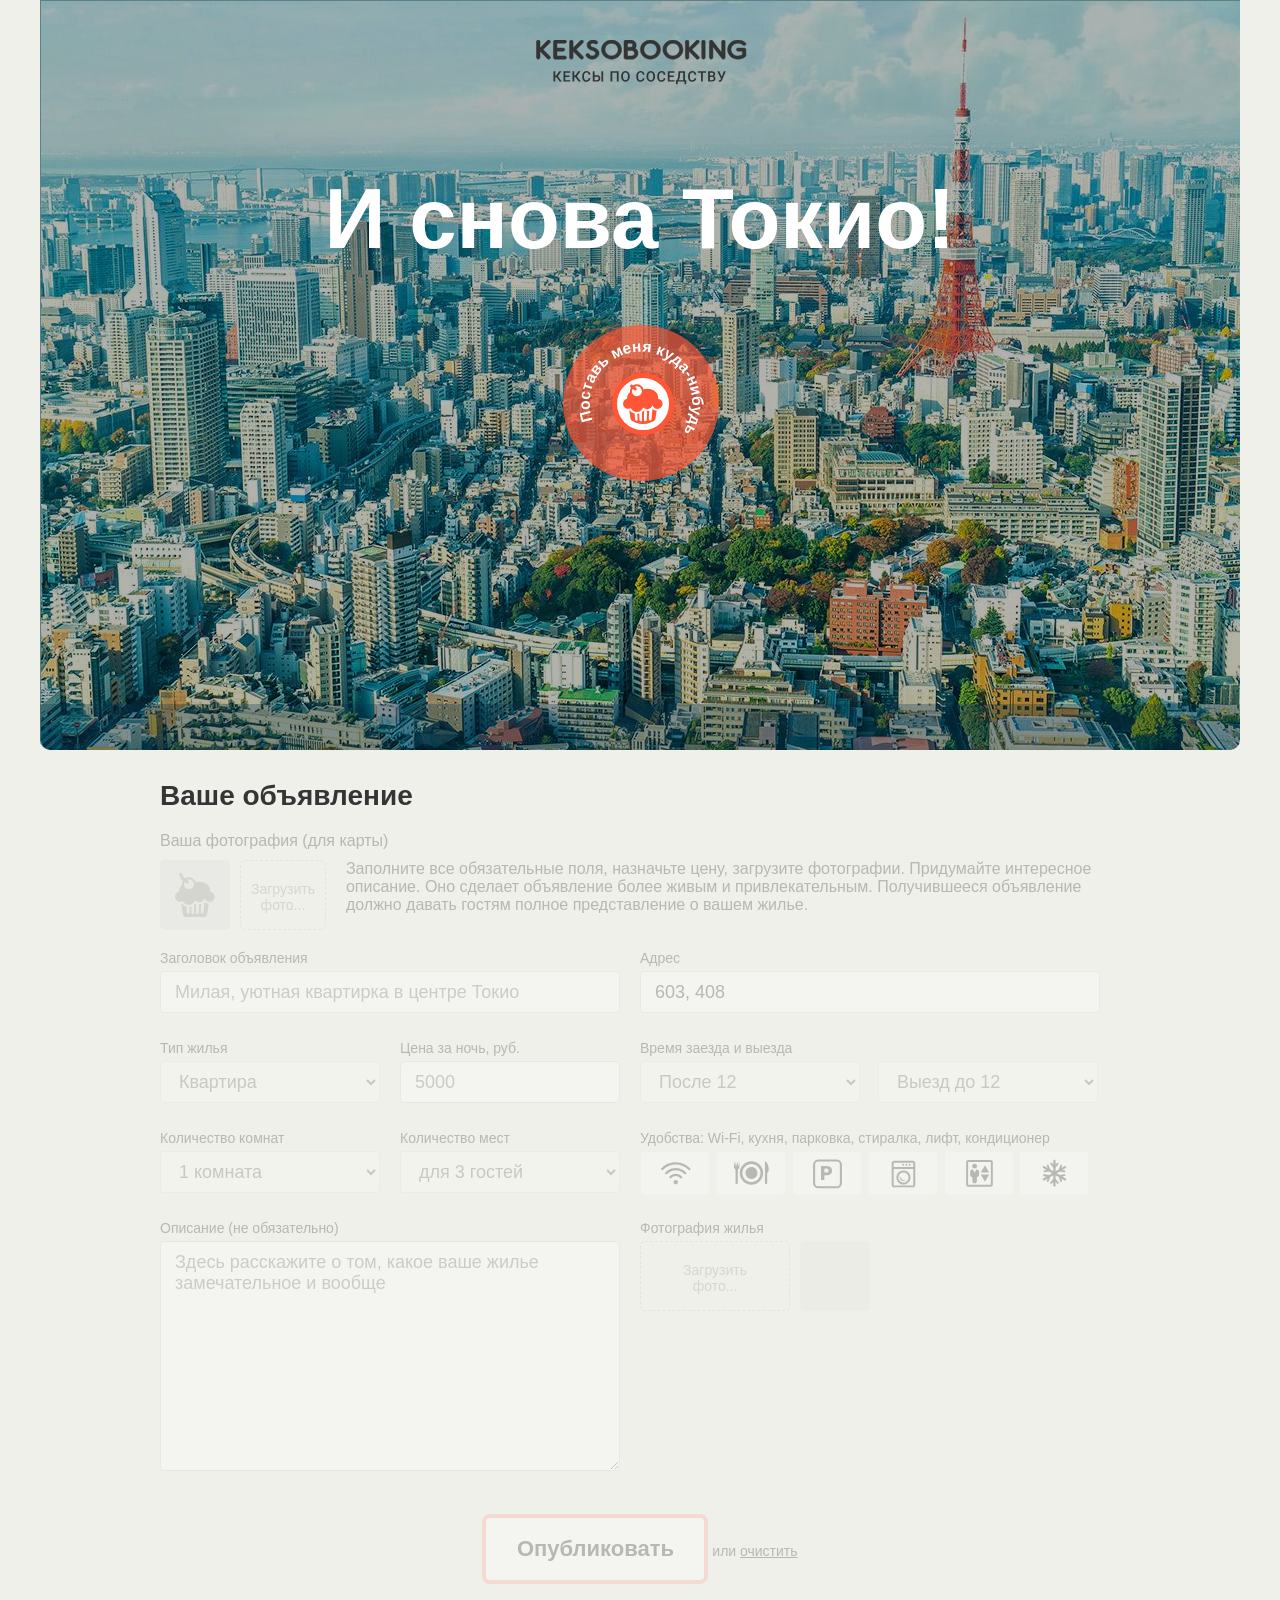
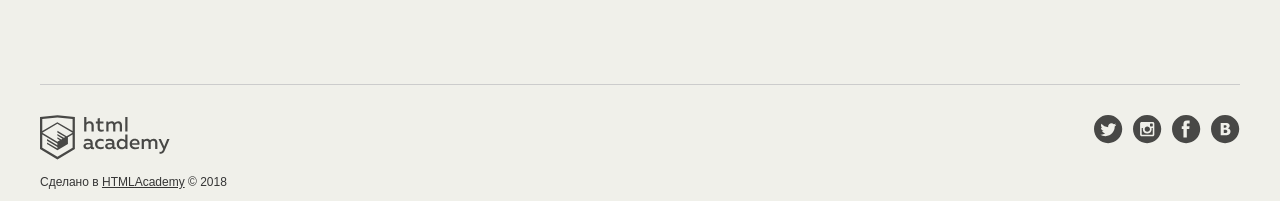
==== keksobooking/index.html @ 7815e1b5 "портфолио" ====
<!DOCTYPE html>
<html lang="ru">
<head>
  <meta charset="utf-8">
  <link rel="stylesheet" href="css/normalize.css">
  <link rel="stylesheet" href="css/style.css">
  <link rel="shortcut icon" href="favicon.ico" type="image/x-icon">
  <title>Кексобукинг</title>
</head>
<body>

  <main>
    <div class="promo">
      <h1 class="promo__title visually-hidden">Keksobooking. Кексы по соседству</h1>
      <img src="img/keksobooking.svg" alt="Keksobooking. Кексы по соседству" width="215" height="45">
    </div>

    <!-- Карта объявлений -->
    <section class="map map--faded">

      <!-- Метки объявлений -->
      <div class="map__pins">
        <div class="map__overlay">
          <h2 class="map__title">И снова Токио!</h2>
        </div>
        <button class="map__pin map__pin--main" style="left: 570px; top: 375px;">
          <img src="img/muffin-red.svg" width="40" height="44" draggable="false" alt="Метка объявления">
          <svg viewBox="0 0 70 70" width="156" height="156" aria-label="Метка для поиска жилья">
            <defs>
              <path d="M35,35m-23,0a23,23 0 1,1 46,0a23,23 0 1,1 -46,0" id="tophalf" />
            </defs>
            <ellipse cx="35" cy="35" rx="35" ry="35" fill="rgba(255, 86, 53, 0.7)" />
            <text><textPath xlink:href="#tophalf" startOffset="0">Поставь меня куда-нибудь</textPath></text>
          </svg>
        </button>
      </div>

      <!-- Фильтрация объявлений -->
      <div class="map__filters-container">
        <form action="#" class="map__filters" autocomplete="off">
          <select name="housing-type" id="housing-type" class="map__filter">
            <option value="any" selected>Любой тип жилья</option>
            <option value="palace">Дворец</option>
            <option value="flat">Квартира</option>
            <option value="house">Дом</option>
            <option value="bungalo">Бунгало</option>
          </select>
          <select name="housing-price" id="housing-price" class="map__filter">
            <option value="any" selected>Любая</option>
            <option value="middle">10000 - 50000&#x20bd;</option>
            <option value="low">до 10000&#x20bd;</option>
            <option value="high">от 50000&#x20bd;</option>
          </select>
          <select name="housing-rooms" id="housing-rooms" class="map__filter">
            <option value="any" selected>Любое число комнат</option>
            <option value="1">Одна комната</option>
            <option value="2">Две комнаты</option>
            <option value="3">Три комнаты</option>
          </select>
          <select name="housing-guests" id="housing-guests" class="map__filter">
            <option value="any" selected>Любое число гостей</option>
            <option value="2">Два гостя</option>
            <option value="1">Один гость</option>
            <option value="0">Не для гостей</option>
          </select>
          <fieldset id="housing-features" class="map__features">
            <input type="checkbox" name="features" value="wifi" id="filter-wifi" class="map__checkbox visually-hidden">
            <label class="map__feature map__feature--wifi" for="filter-wifi">Wi-Fi</label>
            <input type="checkbox" name="features" value="dishwasher" id="filter-dishwasher" class="map__checkbox visually-hidden">
            <label class="map__feature map__feature--dishwasher" for="filter-dishwasher">Посудомоечная машина</label>
            <input type="checkbox" name="features" value="parking" id="filter-parking" class="map__checkbox visually-hidden">
            <label class="map__feature map__feature--parking" for="filter-parking">Парковка</label>
            <input type="checkbox" name="features" value="washer" id="filter-washer" class="map__checkbox visually-hidden">
            <label class="map__feature map__feature--washer" for="filter-washer">Стиральная машина</label>
            <input type="checkbox" name="features" value="elevator" id="filter-elevator" class="map__checkbox visually-hidden">
            <label class="map__feature map__feature--elevator" for="filter-elevator">Лифт</label>
            <input type="checkbox" name="features" value="conditioner" id="filter-conditioner" class="map__checkbox visually-hidden">
            <label class="map__feature map__feature--conditioner" for="filter-conditioner">Кондиционер</label>
           </fieldset>
        </form>
      </div>
    </section>

    <!-- Форма объявления -->
    <section class="notice">
      <h2 class="notice__title">Ваше объявление</h2>
      <form class="ad-form ad-form--disabled" method="post" enctype="multipart/form-data" autocomplete="off" action=" https://js.dump.academy/keksobooking">
        <fieldset class="ad-form-header">
          <legend class="ad-form-header__title">Ваша фотография (для карты)</legend>
          <div class="ad-form-header__upload">
            <div class="ad-form-header__preview">
              <img src="img/muffin-grey.svg" alt="Аватар пользователя" width="40" height="44">
            </div>
            <div class="ad-form__field">
              <input type="file" id="avatar" name="avatar" class="ad-form-header__input visually-hidden" accept="image/png, image/jpeg, image/jpg">
              <label class="ad-form-header__drop-zone" for="avatar">Загрузить<br>фото...</label>
            </div>
            <p class="ad-form-header__info">Заполните все обязательные поля, назначьте цену, загрузите фотографии. Придумайте интересное описание. Оно сделает объявление более живым и привлекательным. Получившееся объявление должно давать гостям полное представление о вашем жилье.</p>
          </div>
        </fieldset>
        <fieldset class="ad-form__element ad-form__element--wide">
          <label class="ad-form__label" for="title">Заголовок объявления</label>
          <input id="title" name="title" type="text" placeholder="Милая, уютная квартирка в центре Токио">
        </fieldset>
        <fieldset class="ad-form__element ad-form__element--wide">
          <label class="ad-form__label" for="address">Адрес</label>
          <input id="address" name="address" type="text" readonly>
        </fieldset>
        <fieldset class="ad-form__element">
          <label class="ad-form__label" for="type">Тип жилья</label>
          <select id="type" name="type">
            <option value="bungalo">Бунгало</option>
            <option value="flat" selected>Квартира</option>
            <option value="house">Дом</option>
            <option value="palace">Дворец</option>
          </select>
        </fieldset>
        <fieldset class="ad-form__element">
          <label class="ad-form__label" for="price">Цена за ночь, руб.</label>
          <input id="price" name="price" type="number" placeholder="5000" min="1000" max="1000000">
        </fieldset>
        <fieldset class="ad-form__element ad-form__element--time">
          <label class="ad-form__label" for="timein">Время заезда и выезда</label>
          <select id="timein" name="timein">
            <option value="12:00" selected>После 12</option>
            <option value="13:00">После 13</option>
            <option value="14:00">После 14</option>
          </select>
          <select id="timeout" name="timeout" title="Time to go out">
            <option value="12:00" selected>Выезд до 12</option>
            <option value="13:00">Выезд до 13</option>
            <option value="14:00">Выезд до 14</option>
          </select>
        </fieldset>
        <fieldset class="ad-form__element">
          <label class="ad-form__label" for="room_number">Количество комнат</label>
          <select id="room_number" name="rooms">
            <option value="1" selected>1 комната</option>
            <option value="2">2 комнаты</option>
            <option value="3">3 комнаты</option>
            <option value="100">100 комнат</option>
          </select>
        </fieldset>
        <fieldset class="ad-form__element">
          <label class="ad-form__label" for="capacity">Количество мест</label>
          <select id="capacity" name="capacity">
            <option value="3" selected>для 3 гостей</option>
            <option value="2">для 2 гостей</option>
            <option value="1">для 1 гостя</option>
            <option value="0">не для гостей</option>
          </select>
        </fieldset>
        <fieldset class="ad-form__element ad-form__element--wide features">
          <legend>Удобства: Wi-Fi, кухня, парковка, стиралка, лифт, кондиционер</legend>
          <input type="checkbox" name="features" value="wifi" id="feature-wifi" class="feature__checkbox visually-hidden">
          <label class="feature feature--wifi" for="feature-wifi">Wi-Fi</label>
          <input type="checkbox" name="features" value="dishwasher" id="feature-dishwasher" class="feature__checkbox visually-hidden">
          <label class="feature feature--dishwasher" for="feature-dishwasher">Посудомоечная машина</label>
          <input type="checkbox" name="features" value="parking" id="feature-parking" class="feature__checkbox visually-hidden">
          <label class="feature feature--parking" for="feature-parking">Парковка</label>
          <input type="checkbox" name="features" value="washer" id="feature-washer" class="feature__checkbox visually-hidden">
          <label class="feature feature--washer" for="feature-washer">Стиральная машина</label>
          <input type="checkbox" name="features" value="elevator" id="feature-elevator" class="feature__checkbox visually-hidden">
          <label class="feature feature--elevator" for="feature-elevator">Лифт</label>
          <input type="checkbox" name="features" value="conditioner" id="feature-conditioner" class="feature__checkbox visually-hidden">
          <label class="feature feature--conditioner" for="feature-conditioner">Кондиционер</label>
        </fieldset>
        <fieldset class="ad-form__element ad-form__element--wide">
          <label class="ad-form__label" for="description">Описание (не обязательно)</label>
          <textarea id="description" name="description" placeholder="Здесь расскажите о том, какое ваше жилье замечательное и вообще"></textarea>
        </fieldset>
        <fieldset class="ad-form__element ad-form__element--wide">
          <label class="ad-form__label">Фотография жилья</label>
          <div class="ad-form__photo-container">
            <div class="ad-form__upload">
              <input type="file" id="images" name="images" class="ad-form__input visually-hidden" accept="image/png, image/jpeg, image/jpg">
              <label for="images" class="ad-form__drop-zone">Загрузить<br>фото...</label>
            </div>
            <div class="ad-form__photo"></div>
          </div>
        </fieldset>
        <fieldset class="ad-form__element ad-form__element--submit">
          <button class="ad-form__submit" type="submit">Опубликовать</button>
          или <button class="ad-form__reset" type="reset">очистить</button>
        </fieldset>
      </form>
    </section>
  </main>

  <footer class="footer container">
    <div class="footer__copyright copyright">
      <a class="copyright__link copyright__link--image" href="https://htmlacademy.ru/intensive/javascript">
        <img src="img/htmla-logo.svg" width="130" height="45" alt="HTML Academy" class="copyright__logo">
      </a>
      <p>Сделано в <a class="copyright__link copyright__link--text" href="https://htmlacademy.ru/intensive/javascript">HTMLAcademy</a> &copy; 2018</p>
    </div>
    <ul class="footer__contacts contacts">
      <li><a href="https://twitter.com/htmlacademy_ru" class="contacts__link contacts__link--twitter">Twitter</a></li>
      <li><a href="https://www.instagram.com/htmlacademy/" class="contacts__link contacts__link--instagram">Instagtam</a></li>
      <li><a href="https://www.facebook.com/htmlacademy" class="contacts__link contacts__link--facebook">Facebook</a></li>
      <li><a href="https://vk.com/htmlacademy" class="contacts__link contacts__link--vk">VK</a></li>
    </ul>
  </footer>

  <!-- Модальное окно с информацией об объявлении -->
  <template id="card">
    <article class="map__card popup">
      <img src="img/avatars/user01.png" class="popup__avatar" width="70" height="70" alt="Аватар пользователя">
      <button type="button" class="popup__close">Закрыть</button>
      <h3 class="popup__title">Уютное гнездышко для молодоженов</h3>
      <p class="popup__text popup__text--address">102-0082 Tōkyō-to, Chiyoda-ku, Ichibanchō, 14−3</p>
      <p class="popup__text popup__text--price">5200&#x20bd;<span>/ночь</span></p>
      <h4 class="popup__type">Квартира</h4>
      <p class="popup__text popup__text--capacity">2 комнаты для 3 гостей</p>
      <p class="popup__text popup__text--time">Заезд после 14:00, выезд до 10:00</p>
      <ul class="popup__features">
        <li class="popup__feature popup__feature--wifi"></li>
        <li class="popup__feature popup__feature--dishwasher"></li>
        <li class="popup__feature popup__feature--parking"></li>
        <li class="popup__feature popup__feature--washer"></li>
        <li class="popup__feature popup__feature--elevator"></li>
        <li class="popup__feature popup__feature--conditioner"></li>
      </ul>
      <p class="popup__description">Великолепная квартира-студия в центре Токио. Подходит как туристам, так и бизнесменам. Квартира полностью укомплектована и недавно отремонтирована.</p>
      <div class="popup__photos">
        <img src="" class="popup__photo" width="45" height="40" alt="Фотография жилья">
      </div>
    </article>
  </template>

  <!-- Метка объявления -->
  <template id="pin">
    <button type="button" class="map__pin" style="left: 200px; top: 400px;"><img src="img/avatars/user07.png" width="40" height="40" draggable="false" alt="Метка объявления"></button>
  </template>

  <!-- Сообщение об успешном создании объявления -->
  <template id="success">
    <div class="success">
      <p class="success__message">Ваше объявление<br>успешно размещено!</p>
    </div>
  </template>

  <!-- Сообщение об ошибке создания объявления -->
  <template id="error">
    <div class="error">
      <p class="error__message">Ошибка загрузки объявления</p>
      <button class="error__button">Попробовать снова</button>
    </div>
  </template>
  <script src="js/backend.js"></script>
  <script src="js/util.js"></script>
  <script src="js/card.js"></script>
  <script src="js/pin.js"></script>
  <script src="js/map.js"></script>
  <script src='js/photo.js'></script>
  <script src="js/filter.js"></script>
  <script src="js/movingPin.js"></script>
  <script src="js/filter.js"></script>
  <script src="js/form.js"></script>

</body>
</html>
---- keksobooking/css/style.css ----
/* Общие стили. Каркас
   ========================================================================== */

@font-face {
  font-family: "Roboto";
  src: url("../fonts/Roboto-Bold.woff2") format("woff2"),
      url("../fonts/Roboto-Bold.woff") format("woff");
  font-weight: 900;
  font-style: normal;
  font-display: swap;
}

@font-face {
  font-family: "Roboto";
  src: url("../fonts/Roboto-Regular.woff2") format("woff2"),
      url("../fonts/Roboto-Regular.woff") format("woff");
  font-weight: 400;
  font-style: normal;
  font-display: swap;
}

@font-face {
  font-family: "Roboto";
  src: url("../fonts/Roboto-Medium.woff2") format("woff2"),
      url("../fonts/Roboto-Medium.woff") format("woff");
  font-weight: 500;
  font-style: normal;
  font-display: swap;
}

*,
*::before,
*::after {
  -webkit-box-sizing: border-box;
          box-sizing: border-box;
}

.content-box-component {
  -webkit-box-sizing: content-box;
          box-sizing: content-box;
}

.visually-hidden {
  position: absolute;

  width: 1px;
  height: 1px;
  margin: -1px;
  border: 0;
  padding: 0;

  white-space: nowrap;

  -webkit-clip-path: inset(100%);

          clip-path: inset(100%);
  clip: rect(0 0 0 0);
  overflow: hidden;
}

.hidden {
  display: none;
}

body {
  max-width: 1200px;
  margin: 0 auto;

  color: #353535;
  font-family: "Roboto", "Arial", sans-serif;
  font-size: 16px;

  background-color: #f0f0ea;
}

fieldset {
  margin: 0;
  padding: 0;

  border: 0;
}


/* Карта с объявлениями
   ========================================================================== */

.promo {
  position: absolute;
  z-index: 1;
  top: 40px;
  left: 50%;

  width: 211px;
  height: 45px;

  -webkit-transform: translateX(-50%);
      -ms-transform: translateX(-50%);
          transform: translateX(-50%);
}

.map {
  position: relative;
  display: -webkit-box;
  display: -ms-flexbox;
  display: flex;
  -webkit-box-align: end;
      -ms-flex-align: end;
          align-items: flex-end;
  -webkit-box-orient: vertical;
  -webkit-box-direction: normal;
      -ms-flex-direction: column;
          flex-direction: column;

  overflow: hidden;
  height: 750px;

  background-color: #82bcc0;
  background-image: url("../img/map.jpg");
  background-repeat: no-repeat;
  background-position: center bottom;

  border-radius: 0 0 10px 10px;
}

.map__pins {
  position: relative;
  width: 100%;
  -webkit-box-flex: 1;
      -ms-flex-positive: 1;
          flex-grow: 1;
}

.map__overlay {
  position: absolute;

  width: 100%;
  height: 100%;

  -webkit-transition: opacity 300ms ease-in;
  -o-transition: opacity 300ms ease-in;
  transition: opacity 300ms ease-in;

  opacity: 0;
  background-color: rgba(0, 0, 0, 0.3);
}

.map__title {
  width: 100%;
  margin: 0;
  padding: 0;
  margin-top: 170px;

  font-size: 85px;
  font-weight: 700;
  text-align: center;
  color: #ffffff;
}

.map--faded .map__overlay {
  opacity: 1;
}


/**
 * Метка объявления
 */

.map__pin {
  position: absolute;
  z-index: 1;

  width: 50px;
  height: 70px;
  margin: 0;
  padding: 0;

  border: 0;
  background: none;
}

.map__pin:focus {
  outline: none;
  -webkit-filter: drop-shadow(0 0 5px red);
          filter: drop-shadow(0 0 5px red);
}

.map__pin img {
  position: absolute;
  z-index: 1;

  top: 5px;
  left: 0;
  right: 0;
  margin: auto;

  border-radius: 50%;
}

.map__pin:not(.map__pin--main)::after {
  content: "";
  position: absolute;

  width: 50px;
  height: 70px;

  top: 0;
  left: 0;

  background-image: url("../img/pins.svg");
  background-repeat: no-repeat;
  background-position: 0 -9px;
}

.map__pin:not(.map__pin--main):hover::after,
.map__pin:not(.map__pin--main):active::after,
.map__pin--active:not(.map__pin--main)::after {
  background-position: 0 -88px;
}

.map__pin:active img,
.map__pin--active img {
  -webkit-box-shadow: 0 0 15px 15px rgba(255, 86, 53, 0.7);
          box-shadow: 0 0 15px 15px rgba(255, 86, 53, 0.7);
}

.map__pin--main {
  width: 65px;
  height: 65px;

  cursor: move;
}

.map__pin--main img {
  position: relative;
  z-index: 1;

  padding: 2px 6px 6px;

  -webkit-transform: translateY(-7px);
      -ms-transform: translateY(-7px);
          transform: translateY(-7px);

  border: solid 5px #ff5635;
  border-radius: 50%;
  background-color: #ffffff;

  -webkit-box-sizing: content-box;
          box-sizing: content-box;
}

.map__pin--main:active img,
.map__pin--main--active img {
  background-color: #ffffff;
}

.map__pin--main svg {
  position: absolute;
  z-index: 0;
  top: -50px;
  left: -47px;

  width: 156px;
  height: 156px;

  -webkit-transition: -webkit-transform 300ms ease-in;
  transition: -webkit-transform 300ms ease-in;
  -o-transition: transform 300ms ease-in;
  transition: transform 300ms ease-in;
  transition: transform 300ms ease-in, -webkit-transform 300ms ease-in;
  -webkit-transform: rotate(120deg) scale(0);
      -ms-transform: rotate(120deg) scale(0);
          transform: rotate(120deg) scale(0);
  -webkit-transform-origin: 78px 78px;
      -ms-transform-origin: 78px 78px;
          transform-origin: 78px 78px;
}

.map__pin--main:hover ellipse {
  fill: rgba(255, 86, 53, 0.9);
}

.map__pin--main::after {
  position: absolute;
  top: 100%;
  left: 50%;

  width: 0;
  height: 0;

  content: "";

  border: solid 5px transparent;
  border-top: solid 18px #fff;
  border-bottom: 0;

  -webkit-transition: -webkit-transform 300ms ease-in;
  transition: -webkit-transform 300ms ease-in;
  -o-transition: transform 300ms ease-in;
  transition: transform 300ms ease-in;
  transition: transform 300ms ease-in, -webkit-transform 300ms ease-in;
  -webkit-transform: translate(-50%, -6px);
      -ms-transform: translate(-50%, -6px);
          transform: translate(-50%, -6px);

  border-top-width: 22px;
  border-top-color: #ff5635;
}

.map--faded .map__pin--main svg {
  -webkit-transform: rotate(-20deg) scale(1);
      -ms-transform: rotate(-20deg) scale(1);
          transform: rotate(-20deg) scale(1);
}

.map--faded .map__pin--main::after {
  -webkit-transform: translate(-50%, -30px);
      -ms-transform: translate(-50%, -30px);
          transform: translate(-50%, -30px);
}

.map__pin--main text {
  font-size: 7px;
  font-weight: 700;

  fill: #ffffff;
}


/**
 * Фильтры объявления
 */

.map__filters-container {
  width: 100%;
  background-color: rgba(3, 28, 45, 0.5);
}

.map__filters {
  display: -webkit-box;
  display: -ms-flexbox;
  display: flex;
  -webkit-box-align: center;
      -ms-flex-align: center;
          align-items: center;
  -webkit-box-pack: center;
      -ms-flex-pack: center;
          justify-content: center;

  width: 960px;
  height: 46px;
  margin: 0 auto;

  -webkit-transition: opacity 300ms ease-in;
  -o-transition: opacity 300ms ease-in;
  transition: opacity 300ms ease-in;

  opacity: 1;
}

.map--faded .map__filters {
  opacity: 0;
}

.map__filter {
  height: 30px;
  margin-right: 10px;

  font-size: 14px;
  vertical-align: middle;
  cursor: pointer;

  border: 1px solid transparent;
}

.map__filter:hover {
  border: 1px solid #ffaa99;
}

.map__filter:focus {
  outline: none;
  -webkit-box-shadow: 0 0 2px 2px #ff6547;
          box-shadow: 0 0 2px 2px #ff6547;
}

.map__feature {
  display: inline-block;
  overflow: hidden;

  width: 30px;
  height: 28px;

  font-size: 0;
  vertical-align: middle;
  cursor: pointer;

  background-color: #f8f8f8;
  background-image: url("../img/sprite-feature.svg");
  background-position: center;
  background-repeat: no-repeat;
  background-size: 25px 345px;

  border-radius: 3px;
}

.map__feature--wifi {
  background-position: 2px 5px;
}

.map__checkbox:checked + .map__feature--wifi {
  background-position: 2px -172px;
}

.map__feature--dishwasher {
  background-position: 2px -25px;
}

.map__checkbox:checked + .map__feature--dishwasher {
  background-position: 2px -202px;
}

.map__feature--parking {
  background-position: 3px -55px;
}

.map__checkbox:checked + .map__feature--parking {
  background-position: 2px -232px;
}

.map__feature--washer {
  background-position: 2px -85px;
}

.map__checkbox:checked + .map__feature--washer {
  background-position: 2px -262px;
}

.map__feature--elevator {
  background-position: 2px -143px;
}

.map__checkbox:checked + .map__feature--elevator {
  background-position: 2px -321px;
}

.map__feature--conditioner {
  background-position: 3px -114px;
}

.map__checkbox:checked + .map__feature--conditioner {
  background-position: 2px -291px;
}

.map__feature:hover {
  -webkit-box-shadow: inset 0 0 0 1px #ffaa99;
          box-shadow: inset 0 0 0 1px #ffaa99;
}

.map__feature:focus,
.map__checkbox:focus + .map__feature {
   -webkit-box-shadow: 0 0 2px 2px #ff6547;
           box-shadow: 0 0 2px 2px #ff6547;
 }

.map__feature:active {
  -webkit-box-shadow: none;
          box-shadow: none;
  background-color: #ff6547;
}

.map__checkbox:checked + .map__feature {
  background-color: #ff6547;
  -webkit-box-shadow: 0 1px 3px rgba(0, 0, 0, 0.2) inset;
          box-shadow: 0 1px 3px rgba(0, 0, 0, 0.2) inset;
}


/* Форма для публикации объявления
   ========================================================================== */

.notice {
  margin: 0 120px;
  padding: 30px 0;
}

.notice__title {
  margin-top: 0;
  margin-bottom: 20px;

  font-size: 28px;
  font-weight: 700;
}

.ad-form {
  display: -webkit-box;
  display: -ms-flexbox;
  display: flex;
  -ms-flex-wrap: wrap;
      flex-wrap: wrap;

  width: 100%;
}

.ad-form--disabled {
  opacity: 0.3;
}

.ad-form-header {
  width: 100%;
  padding-bottom: 20px;
}

.ad-form-header__title {
  margin-bottom: 10px;
}

.ad-form-header__upload {
  display: -webkit-box;
  display: -ms-flexbox;
  display: flex;
  -webkit-box-align: center;
      -ms-flex-align: center;
          align-items: center;
}

.ad-form-header__preview {
  display: -webkit-box;
  display: -ms-flexbox;
  display: flex;
  -webkit-box-align: center;
      -ms-flex-align: center;
          align-items: center;

  margin-right: 10px;
  padding: 0 15px;

  width: 70px;
  height: 70px;

  text-align: center;

  border-radius: 5px;
  background-color: #dadada;
}

.ad-form__field {
  display: -webkit-box;
  display: -ms-flexbox;
  display: flex;
  width: 150px;
}

.ad-form-header__info {
    margin-top: 0;
    margin-left: 20px;
}

.ad-form-header__drop-zone {
  height: 70px;
  padding: 20px 10px 5px;

  text-align: center;
  font-size: 14px;
  color: #999999;

  border: dashed 1px #c7c7c7;
  border-radius: 5px;

  cursor: pointer;
}

.ad-form-header__drop-zone:hover {
  color: #ff5635;
}

.ad-form-header__drop-zone:focus,
.ad-form-header__input:focus + .ad-form-header__drop-zone {
  color: #ff5635;
  -webkit-box-shadow: 0 0 2px 2px #ff6547;
          box-shadow: 0 0 2px 2px #ff6547;
}

.ad-form__element {
  -ms-flex-preferred-size: 25%;
      flex-basis: 25%;
  min-height: 90px;

  font-size: 14px;
}

.ad-form__element--wide {
  -ms-flex-preferred-size: 50%;
      flex-basis: 50%;
  max-width: 50%;
}

.ad-form__label {
  display: block;
  padding-bottom: 5px;
}

.ad-form__element input,
.ad-form__element select,
.ad-form__element textarea {
  width: calc(100% - 20px);

  font-family: "Roboto", "Arial", sans-serif;
  font-size: 18px;

  height: 42px;
  padding-left: 14px;

  background-color: white;
  border: 1px solid #d9d9d3;
  border-radius: 4px;
}

.ad-form__element input:hover,
.ad-form__element select:hover,
.ad-form__element textarea:hover {
  border-color: #ffaa99;
}

.ad-form__element input:focus,
.ad-form__element select:focus,
.ad-form__element textarea:focus {
  outline: none;
  -webkit-box-shadow: 0 0 2px 2px #ff6547;
          box-shadow: 0 0 2px 2px #ff6547;
}

.ad-form__element--time {
  -ms-flex-preferred-size: 50%;
      flex-basis: 50%;
}

.ad-form__element--time select {
  width: calc(50% - 20px);
}

.ad-form__element--time select:first-of-type {
  margin-right: 14px;
}

.features legend {
  padding-bottom: 5px;
}

.feature {
  display: inline-block;
  vertical-align: middle;

  width: 70px;
  height: 45px;
  margin-right: 2px;

  font-size: 0;

  border: solid 1px #eee;
  border-radius: 3px;

  background-color: #fafafa;
  background-image: url("../img/sprite-feature.svg");
  background-position: center;
  background-repeat: no-repeat;
  background-size: 35px 600px;

  cursor: pointer;
}

.feature:hover {
  -webkit-box-shadow: inset 0 0 0 1px #ffaa99;
          box-shadow: inset 0 0 0 1px #ffaa99;
}

.feature:active {
  -webkit-box-shadow: none;
          box-shadow: none;
  background-color: #ff6547;
}

.features .feature__checkbox {
  width: auto;
}

.feature:focus,
.feature__checkbox:focus + .feature {
  -webkit-box-shadow: 0 0 2px 2px #ff6547;
          box-shadow: 0 0 2px 2px #ff6547;
}

.feature__checkbox:checked + .feature {
  background-color: #ff6547;
  -webkit-box-shadow: 0 1px 3px rgba(0, 0, 0, 0.2) inset;
          box-shadow: 0 1px 3px rgba(0, 0, 0, 0.2) inset;
}

.feature--wifi {
  background-position: 17px -50px;
}

.feature--dishwasher {
  background-position: 17px -92px;
}

.feature--parking {
  background-position: 17px -134px;
}

.feature--washer {
  background-position: 17px -175px;
}

.feature--elevator {
  background-position: 17px -258px;
}

.feature--conditioner {
  background-position: 17px -217px;
}

.feature__checkbox:checked + .feature {
  background-color: #ff5635;
}

.feature__checkbox:checked + .feature--wifi {
  background-position: 17px -297px;
}

.feature__checkbox:checked + .feature--dishwasher {
  background-position: 17px -339px;
}

.feature__checkbox:checked + .feature--parking {
  background-position: 17px -382px;
}

.feature__checkbox:checked + .feature--washer {
  background-position: 17px -423px;
}

.feature__checkbox:checked + .feature--elevator {
  background-position: 17px -505px;
}

.feature__checkbox:checked + .feature--conditioner {
  background-position: 17px -464px;
}

.ad-form textarea {
  width: calc(100% - 20px);
  max-width: calc(100% - 20px);
  min-height: 230px;

  padding-top: 10px;
}

.ad-form__photo-container {
  display: -webkit-box;
  display: -ms-flexbox;
  display: flex;
  -ms-flex-wrap: wrap;
      flex-wrap: wrap;
}

.ad-form__upload {
  display: -webkit-box;
  display: -ms-flexbox;
  display: flex;
  margin-right: 10px;

  width: 150px;
  min-height: 70px;
}

.ad-form__upload .ad-form__input {
  width: auto;
}

.ad-form__upload:last-of-type {
  margin-right: 0;
}

.ad-form__drop-zone {
  width: 100%;
  height: 70px;
  padding: 20px 10px 5px;

  text-align: center;
  font-size: 14px;
  color: #999999;

  border: dashed 1px #c7c7c7;
  border-radius: 5px;

  cursor: pointer;
}

.ad-form__drop-zone:hover {
  color: #ff5635;
}

.ad-form__drop-zone:focus,
.ad-form__input:focus + .ad-form__drop-zone {
  color: #ff5635;
  -webkit-box-shadow: 0 0 2px 2px #ff6547;
          box-shadow: 0 0 2px 2px #ff6547;
}

.ad-form__photo {
  margin-right: 10px;
  margin-bottom: 10px;

  width: 70px;
  height: 70px;

  background-color: #e4e4de;
  border-radius: 5px;
}

.ad-form__element--submit {
  -ms-flex-preferred-size: 100%;
      flex-basis: 100%;
  padding: 40px 0;

  text-align: center;
}

.ad-form__submit {
  font-size: 22px;
  font-weight: 700;

  -webkit-box-sizing: content-box;
          box-sizing: content-box;

  width: 206px;
  height: 60px;

  background-color: white;
  border: 4px solid #ffaa99;
  border-radius: 8px;
}

.ad-form__submit:hover,
.ad-form__submit:focus {
  border-color: #ff6d51;
}

.ad-form__submit:focus {
  outline: none;
}

.ad-form__submit:active {
  outline: none;

  color: white;
  border-color: #ff6d51;
  background-color: #ff6d51;
}

.ad-form__reset {
  margin: 0;
  padding: 0;

  font-size: 14px;
  text-decoration: underline;

  border: 0;
  background: none;
  cursor: pointer;
}

.ad-form__reset:focus {
  outline: none;
  -webkit-box-shadow: 0 0 2px 2px #ff6547;
          box-shadow: 0 0 2px 2px #ff6547;
}


/* Футер
   ========================================================================== */

.footer {
  margin-top: 30px;
  padding-top: 30px;
  border-top: solid 1px #cccccc;

  display: -webkit-box;
  display: -ms-flexbox;
  display: flex;
  -webkit-box-align: start;
      -ms-flex-align: start;
          align-items: flex-start;
  -webkit-box-pack: justify;
      -ms-flex-pack: justify;
          justify-content: space-between;
}

.copyright {
  font-size: 12px;
}

.copyright__link--image {
  display: block;
}

.copyright__link:hover {
  opacity: 0.6;
}

.copyright__link:focus {
  outline: none;
  -webkit-box-shadow: 0 0 2px 2px #ff6547;
          box-shadow: 0 0 2px 2px #ff6547;
}

.copyright__link--text {
  color: #353535;
}

.footer__contacts {
  background-color: inherit;
}

.contacts {
  margin: 0;
  padding: 0;
  list-style: none;

  display: -webkit-box;
  display: -ms-flexbox;
  display: flex;
}

.contacts__link {
  display: block;

  width: 29px;
  height: 29px;
  margin-left: 10px;

  font-size: 0;

  background-image: url("../img/sprite-social.svg");
  background-repeat: no-repeat;
  background-size: 29px 274px;

  cursor: pointer;
}

.contacts__link:focus {
  outline: none;
  -webkit-box-shadow: 0 0 2px 2px #ff6547;
          box-shadow: 0 0 2px 2px #ff6547;
}

.contacts__link--twitter {
  background-position: 0 0;
}

.contacts__link--instagram {
  background-position: 0 -35px;
}

.contacts__link--facebook {
  background-position: 0 -70px;
}

.contacts__link--vk {
  background-position: 0 -105px;
}

.contacts__link--twitter:hover,
.contacts__link--twitter:focus {
  background-position: 0 -140px;
}

.contacts__link--instagram:hover,
.contacts__link--instagram:focus {
  background-position: 0 -175px;
}

.contacts__link--facebook:hover,
.contacts__link--facebook:focus {
  background-position: 0 -210px;
}

.contacts__link--vk:hover,
.contacts__link--vk:focus {
  background-position: 0 -245px;
}

.contacts__link:focus {
  -webkit-box-shadow: 0 0 2px 2px #ff6547;
          box-shadow: 0 0 2px 2px #ff6547;
}


/* Вспомогательные экраны
   ========================================================================== */

/**
 * Карточка объявления
 */

.map__card {
  position: absolute;
  z-index: 2;
  top: 150px;
  left: 20px;

  padding: 10px 10px 20px;
  width: 230px;

  font-size: 12px;

  border-radius: 5px;
  background-color: #ffffff;
}

.popup__avatar {
  position: absolute;
  bottom: 100%;
  left: 0;

  margin-bottom: 10px;
}

.popup__close {
  position: absolute;
  bottom: 100%;
  right: 0;

  padding: 0;

  font-size: 0;

  border: 0;
  background: none;
}

.popup__close:active {
  -webkit-transform: translate(1px, 1px);
      -ms-transform: translate(1px, 1px);
          transform: translate(1px, 1px);
}

.popup__close:focus {
  outline: none;
  -webkit-box-shadow: 0 0 10px 3px #ff6547;
          box-shadow: 0 0 10px 3px #ff6547;
}

.popup__close::after {
  font-size: 50px;
  line-height: 40px;

  display: block;
  content: "×";

  color: #000000;
}

.popup__title {
  margin: 0;
  margin-bottom: 10px;

  font-size: 16px;
  line-height: 18px;
}

.popup__text {
  margin: 0;
  margin-bottom: 10px;
}

.popup__text--price {
  font-size: 22px;
  font-weight: 700;
}

.popup__price span {
  font-size: 16px;
}

.popup__type {
  margin: 0;
  margin-bottom: 5px;
}

.popup__text--capacity {
  margin-bottom: 0;
}

.popup__features {
  margin: 0;
  padding: 0;

  list-style: none;
}

.popup__features {
  margin-bottom: 10px;
}

.popup__feature {
  display: inline-block;
  overflow: hidden;

  width: 30px;
  height: 28px;

  font-size: 0;

  background-image: url("../img/sprite-feature.svg");
  background-position: center;
  background-repeat: no-repeat;
  background-size: 25px 345px;
}

.popup__feature--wifi {
  background-position: 2px 5px;
}

.popup__feature--dishwasher {
  background-position: 2px -25px;
}

.popup__feature--parking {
  background-position: 3px -55px;
}

.popup__feature--washer {
  background-position: 2px -85px;
}

.popup__feature--elevator {
  background-position: 2px -143px;
}

.popup__feature--conditioner {
  background-position: 3px -114px;
}

.popup__photos {
  display: -webkit-box;
  display: -ms-flexbox;
  display: flex;
  -webkit-box-align: center;
      -ms-flex-align: center;
          align-items: center;
  -ms-flex-wrap: wrap;
      flex-wrap: wrap;
}

.popup__photo {
  margin-right: 5px;
  margin-bottom: 5px;
}

.popup__photo:hover {
  border: 2px solid #ff5635;
}


/**
 * Сообщения об успешном и неуспешном создании объявления
 */

.success,
.error {
  position: fixed;
  top: 0;
  left: 0;
  z-index: 2;

  -webkit-box-sizing: border-box;
          box-sizing: border-box;

  width: 100%;
  height: 100%;
  overflow: auto;

  padding-top: 300px;

  text-align: center;
  vertical-align: middle;

  background-color: rgba(0, 0, 0, 0.8);
}

.success__message,
.error__message {
  position: relative;

  color: #ffffff;
  font-size: 50px;
  font-weight: 700;
}

.success__message::before,
.error__message::before {
  content: "";
  position: absolute;

  top: -150px;
  left: 50%;

  width: 109px;
  height: 122px;

  background-image: url("../img/muffin-white.svg");
  background-position: center;
  background-repeat: no-repeat;

  -webkit-transform: translateX(-50%);
      -ms-transform: translateX(-50%);
          transform: translateX(-50%);
}

.error__message::before {
  background-image: url("../img/muffin-red.svg");
}

.error__button {
  padding: 10px;

  font-size: 22px;
  font-weight: 700;

  -webkit-box-sizing: content-box;
          box-sizing: content-box;

  color: white;
  border: 4px solid #ff5635;
  background-color: #ff5635;
  border-radius: 8px;
}

.error__button:hover,
.error__button:focus {
  opacity: 0.8;
}

.error__button:focus {
  outline: none;
}

.error__button:active {
  outline: none;
  opacity: 0.6;
}
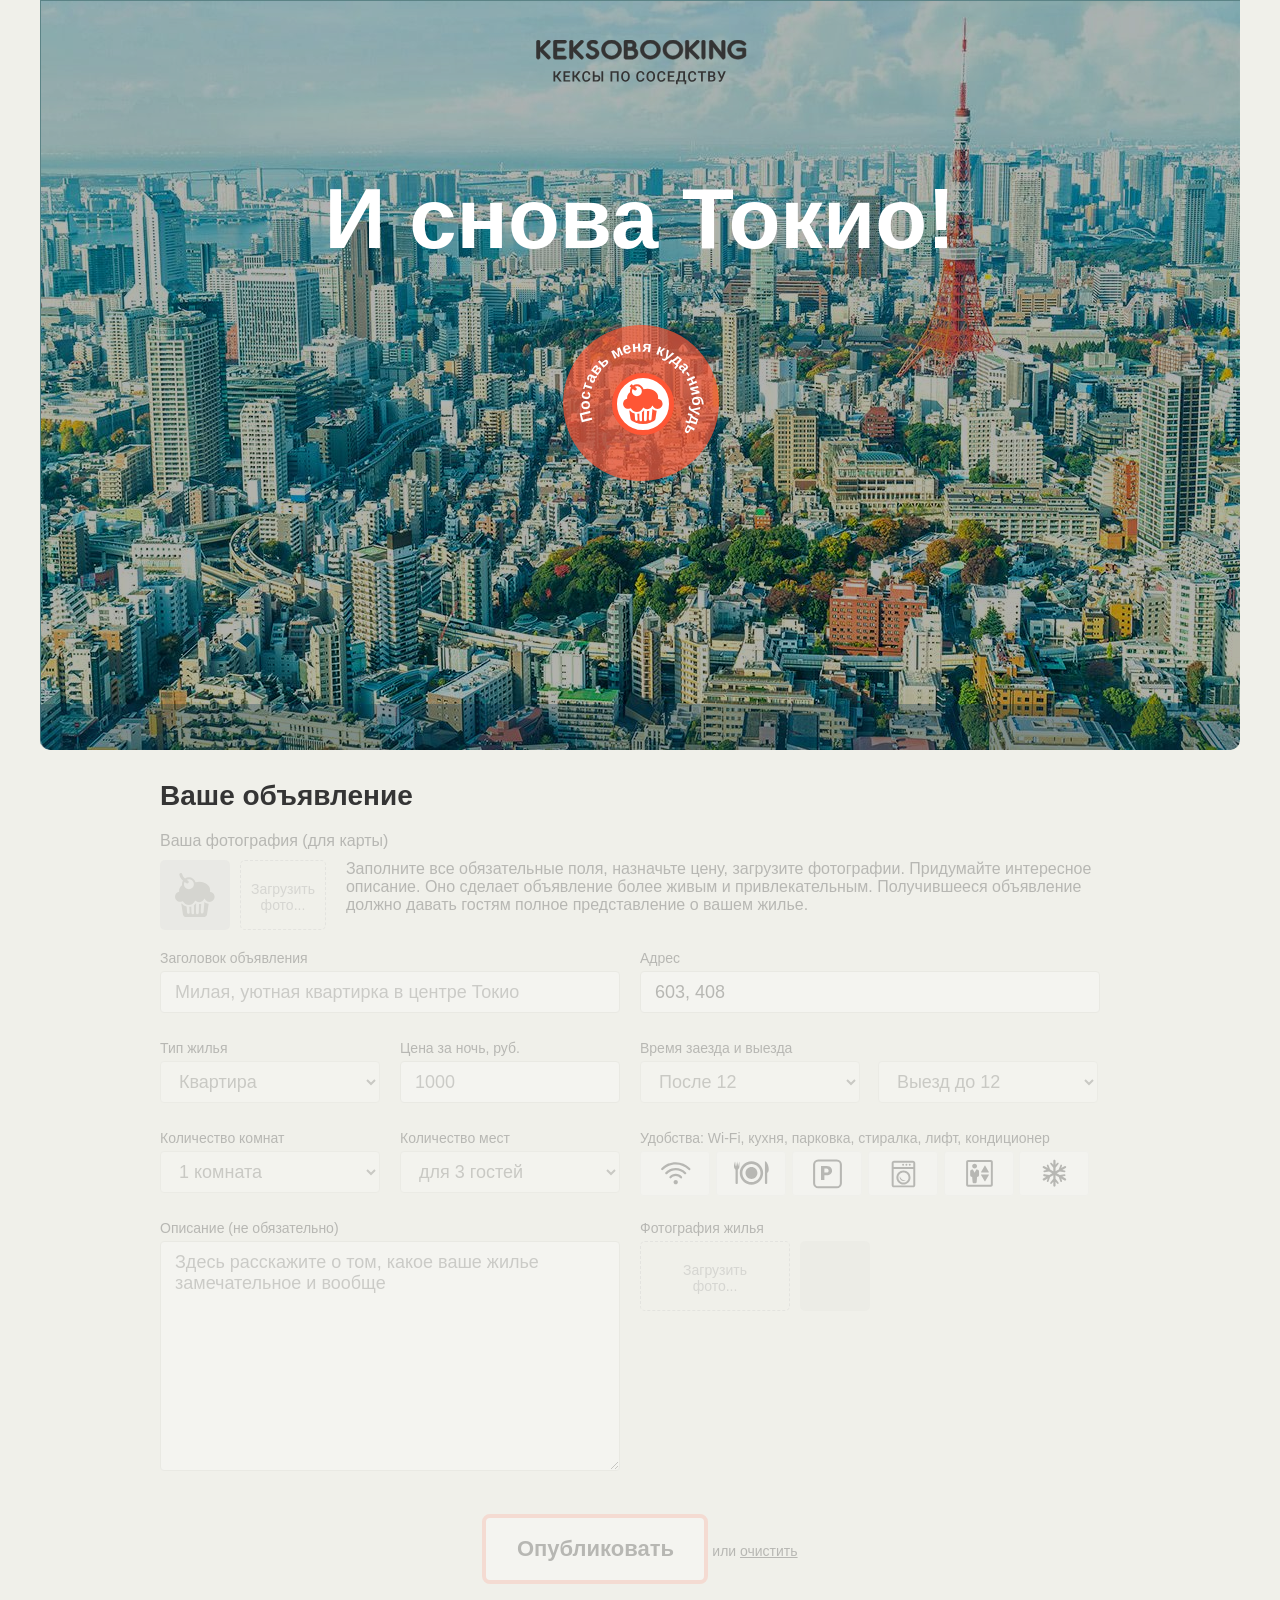
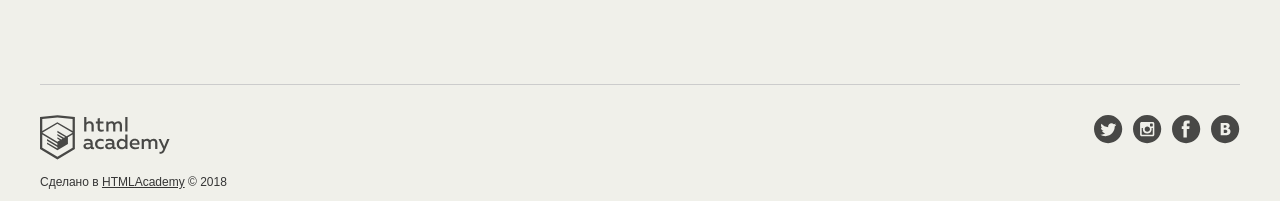
==== commit 0429fb66: "keksobooking" ====
--- a/keksobooking/index.html
+++ b/keksobooking/index.html
@@ -117,7 +117,7 @@
         </fieldset>
         <fieldset class="ad-form__element">
           <label class="ad-form__label" for="price">Цена за ночь, руб.</label>
-          <input id="price" name="price" type="number" placeholder="5000" min="1000" max="1000000">
+          <input id="price" name="price" type="number" placeholder="1000" min="1000" max="1000000">
         </fieldset>
         <fieldset class="ad-form__element ad-form__element--time">
           <label class="ad-form__label" for="timein">Время заезда и выезда</label>
